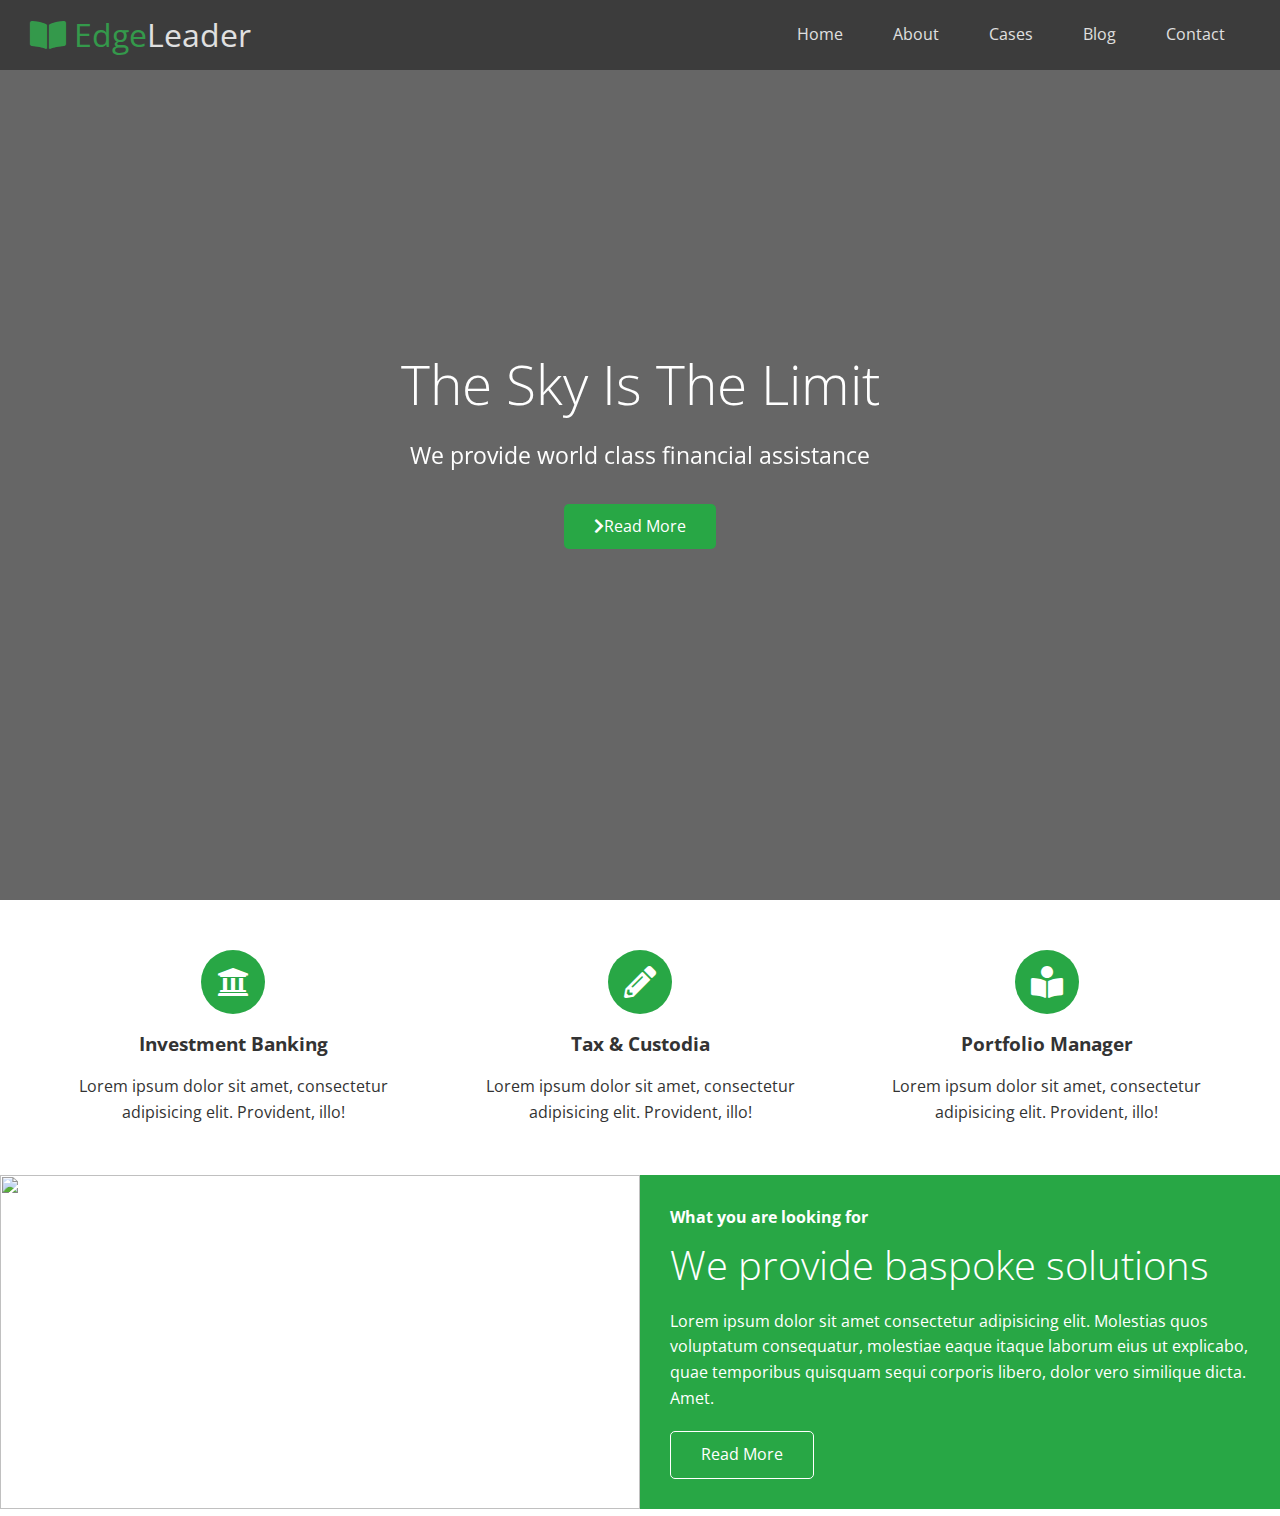
==== index.html @ 4ce2290f "Merge pull request #3 from Alex-Choi0/IconsSolutionsSections" ====
<!DOCTYPE html>
<html lang="en">
  <head>
    <meta charset="UTF-8" />
    <meta http-equiv="X-UA-Compatible" content="IE=edge" />
    <meta name="viewport" content="width=device-width, initial-scale=1.0" />
    <!-- cdnjs.com에서 폰트 정보를 갖고오기 -->
    <link
      rel="stylesheet"
      href="https://cdnjs.cloudflare.com/ajax/libs/font-awesome/5.15.4/css/all.min.css"
      integrity="sha512-1ycn6IcaQQ40/MKBW2W4Rhis/DbILU74C1vSrLJxCq57o941Ym01SwNsOMqvEBFlcgUa6xLiPY/NS5R+E6ztJQ=="
      crossorigin="anonymous"
      referrerpolicy="no-referrer"
    />
    <link rel="stylesheet" href="./css/style.css" />
    <link rel="stylesheet" href="./css/utilities.css" />
    <title>Welcome To EdgeLedger</title>
  </head>
  <body>
    <header class="hero">
      <div id="navbar" class="navbar">
        <h1 class="logo">
          <span class="text-primary"><i class="fas fa-book-open"></i> Edge</span
          >Leader
        </h1>
        <nav>
          <ul>
            <li><a href="#home">Home</a></li>
            <li><a href="#about">About</a></li>
            <li><a href="#cases">Cases</a></li>
            <li><a href="#blog">Blog</a></li>
            <li><a href="#contact">Contact</a></li>
          </ul>
        </nav>
      </div>
      <div class="content">
        <h1>The Sky Is The Limit</h1>
        <p>We provide world class financial assistance</p>
        <a href="#about" class="btn"
          ><i class="fas fa-chevron-right"></i>Read More</a
        >
      </div>
    </header>
    <main>
      <!-- About icons -->
      <section id="about" class="icons bg-light">
        <div class="flex-items">
          <div>
            <i class="fas fa-university fa-2x"> </i>
            <div>
              <h3>Investment Banking</h3>
              <p>
                Lorem ipsum dolor sit amet, consectetur adipisicing elit.
                Provident, illo!
              </p>
            </div>
          </div>
          <div>
            <i class="fas fa-pencil-alt fa-2x"> </i>
            <div>
              <h3>Tax & Custodia</h3>
              <p>
                Lorem ipsum dolor sit amet, consectetur adipisicing elit.
                Provident, illo!
              </p>
            </div>
          </div>
          <div>
            <i class="fas fa-book-reader fa-2x"> </i>
            <div>
              <h3>Portfolio Manager</h3>
              <p>
                Lorem ipsum dolor sit amet, consectetur adipisicing elit.
                Provident, illo!
              </p>
            </div>
          </div>
        </div>
      </section>
      <!-- About: Solutions -->
      <section class="solutions flex-columns">
        <div class="row">
          <div class="column">
            <div class="column-1">
              <img src="./images/home/people.jpg" alt="" />
            </div>
          </div>
          <div class="column">
            <div class="column-2 bg-primary">
              <h4>What you are looking for</h4>
              <h2>We provide baspoke solutions</h2>
              <p>
                Lorem ipsum dolor sit amet consectetur adipisicing elit.
                Molestias quos voluptatum consequatur, molestiae eaque itaque
                laborum eius ut explicabo, quae temporibus quisquam sequi
                corporis libero, dolor vero similique dicta. Amet.
              </p>
              <a href="#" class="btn btn-outline">
                <i class="fas fa-chevron"></i>Read More
              </a>
            </div>
          </div>
        </div>
      </section>
    </main>
  </body>
</html>
---- css/style.css ----
@import url("https://fonts.googleapis.com/css2?family=Open+Sans:wght@300;400&display=swap");

* {
  box-sizing: border-box;
  padding: 0;
  margin: 0;
}

body {
  font-family: "Open Sans", sans-serif;
  background: #fff;
  color: #333;
  line-height: 1.6;
}

ul {
  list-style: none;
}

a {
  color: #333;
  text-decoration: none;
}

h1,
h2 {
  font-weight: 300;
  line-height: 1.2;
}

img {
  width: 100%;
}

/* Navbar */

.navbar {
  display: flex;
  align-items: center;
  justify-content: space-between;
  background: #333;
  color: white;
  opacity: 0.8;
  width: 100%;
  height: 70px;
  position: fixed;
  top: 0px;
  padding: 0 30px;
}

.hero {
  /* display: flex; */
}

.navbar a {
  color: white;
  padding: 10px 20px;
  margin: 5px;
}

.navbar a:hover {
  border-bottom: #28a745 2px solid;
}

.navbar ul {
  display: flex;
}

.navbar .logo {
  font-weight: 400;
}

/* Header */

.hero {
  background: url("../images/home/showcase.jpg") no-repeat center center/cover;
  height: 100vh;
  position: relative;
  color: white;
}

.hero .content {
  display: flex;
  flex-direction: column;
  align-items: center;
  text-align: center;
  height: 100%;
  justify-content: center;
  padding: 0 20px;
}

.hero .content h1 {
  font-size: 55px;
}

.hero .content p {
  font-size: 23px;
  max-width: 600px;
  margin: 20px 0 30px;
}

.hero::before {
  content: "";
  position: absolute;
  top: 0;
  left: 0;
  width: 100%;
  height: 100%;
  background: rgba(0, 0, 0, 0.6);
}

.hero * {
  z-index: 10;
}

/* Icons */
.icons {
  padding: 30px;
}

.icons h3 {
  font-weight: bold;
  margin-bottom: 15px;
}

.icons i {
  background: #28a745;
  color: #fff;
  padding: 1rem;
  border-radius: 50%;
  margin-bottom: 15px;
}
---- css/utilities.css ----
/* Text colors */
.text-primary {
  color: #28a745;
}

.text-secondary {
  color: #0284d0;
}

/* Button */
.btn {
  cursor: pointer;
  display: inline-block;
  padding: 10px 30px;
  background: #28a745;
  border: none;
  border-radius: 5px;
  color: white;
}

.btn:hover {
  opacity: 0.9;
}

.btn-outline {
  background: transparent;
  border: white solid 1px;
}

.btn-primary,
.bg-primary {
  background: #28a745;
  color: #fff;
}
.btn-secondary .bg-secondary {
  background: #0284d0;
  color: #fff;
}
.btn-dark .bg-dark {
  background: #333;
  color: #fff;
}
.btn-primary .bg-light {
  background: #f4f4f4;
  color: #333;
}

/* Flex items */
.flex-items {
  display: flex;
  text-align: center;
  justify-content: center;
  height: 100%;
}

.flex-items > div {
  padding: 20px;
}

/* Flex columns */
.flex-columns .row {
  display: flex;
  flex-direction: row;
  flex-wrap: wrap;
  width: 100%;

  /* align-items: flex-start; */
}

.flex-columns .column {
  display: flex;
  flex-direction: column;
  flex-basis: 100%;
  flex: 1;
}

.flex-columns .column .column-1,
.flex-columns .column .column-2 {
  height: 100%;
}

.flex-columns img {
  width: 100%;
  height: 100%;
  object-fit: cover;
}

.flex-columns .column-2 {
  display: flex;
  flex-direction: column;
  align-items: flex-start;
  justify-content: center;
  padding: 30px;
}

.flex-columns h2 {
  font-size: 40px;
  font-weight: 100;
}

.flex-columns h4 {
  margin-bottom: 10px;
}

.flex-columns p {
  margin: 20px 0;
}
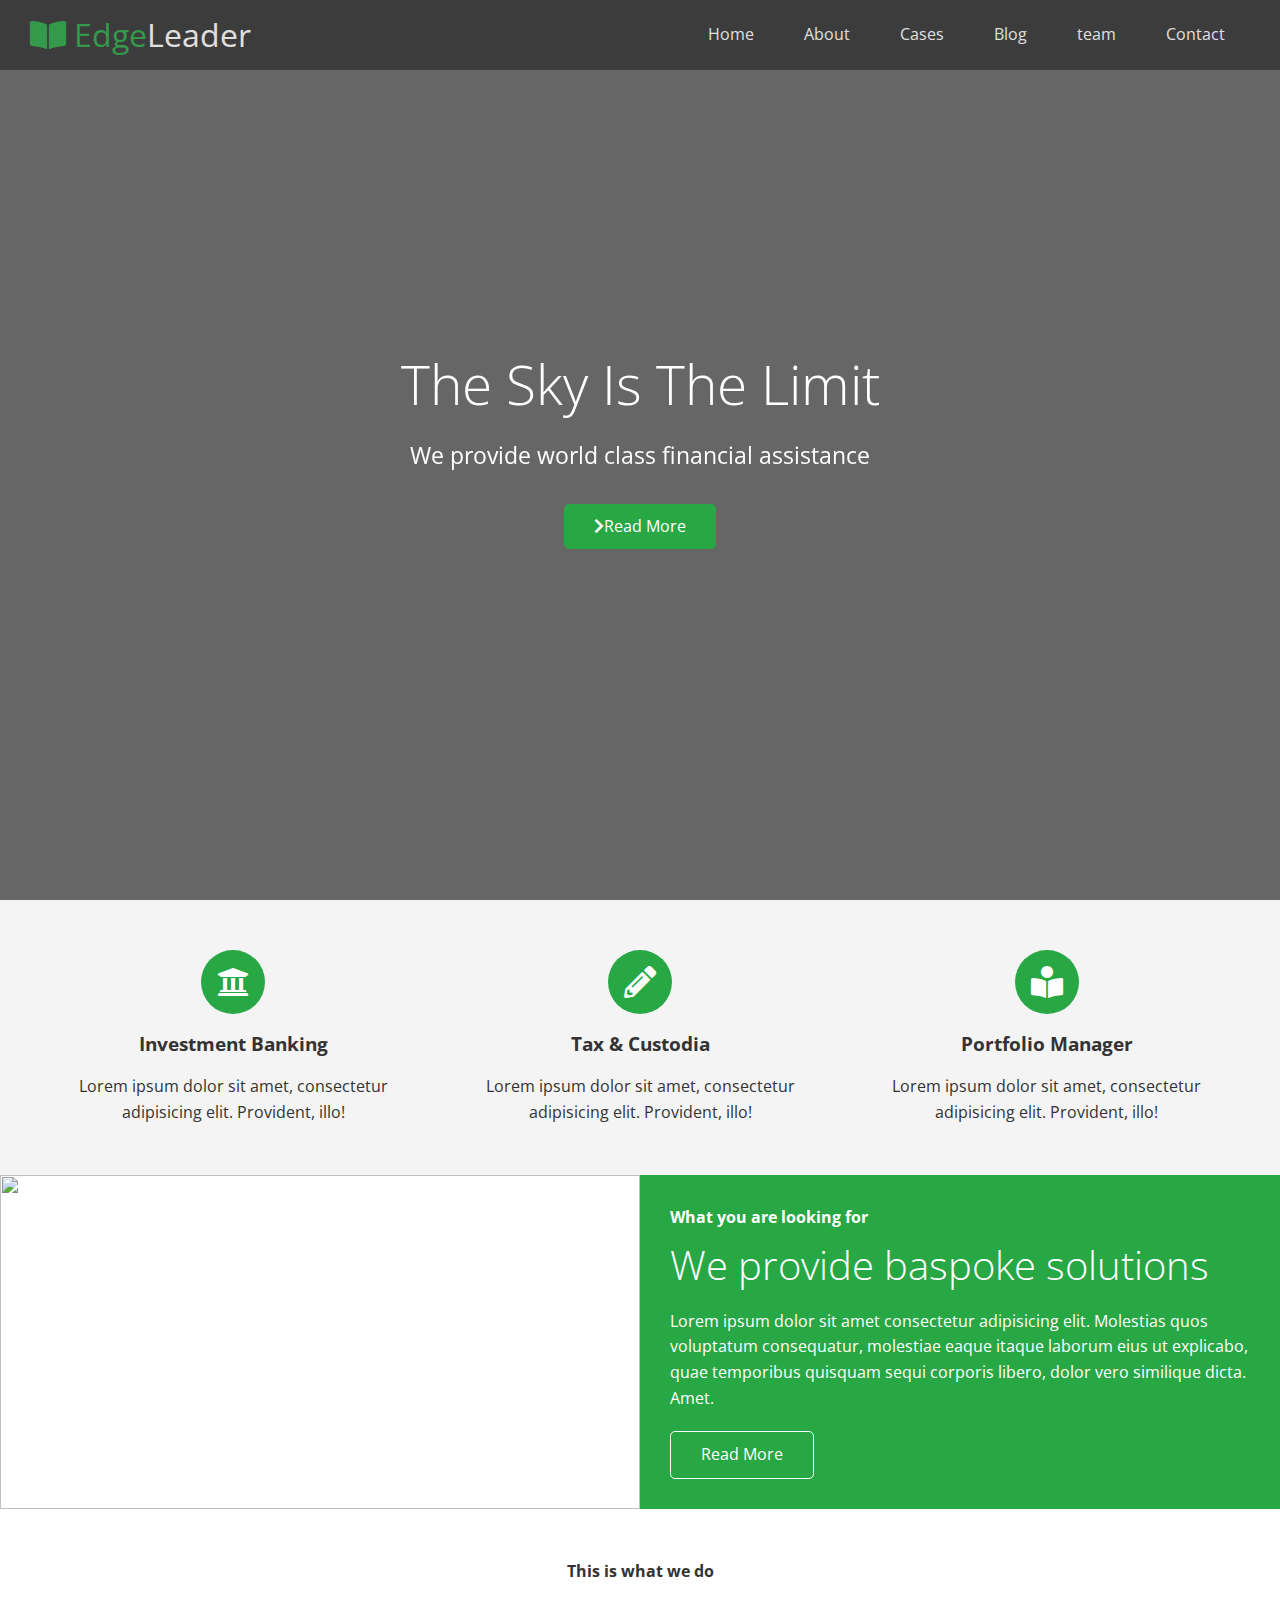
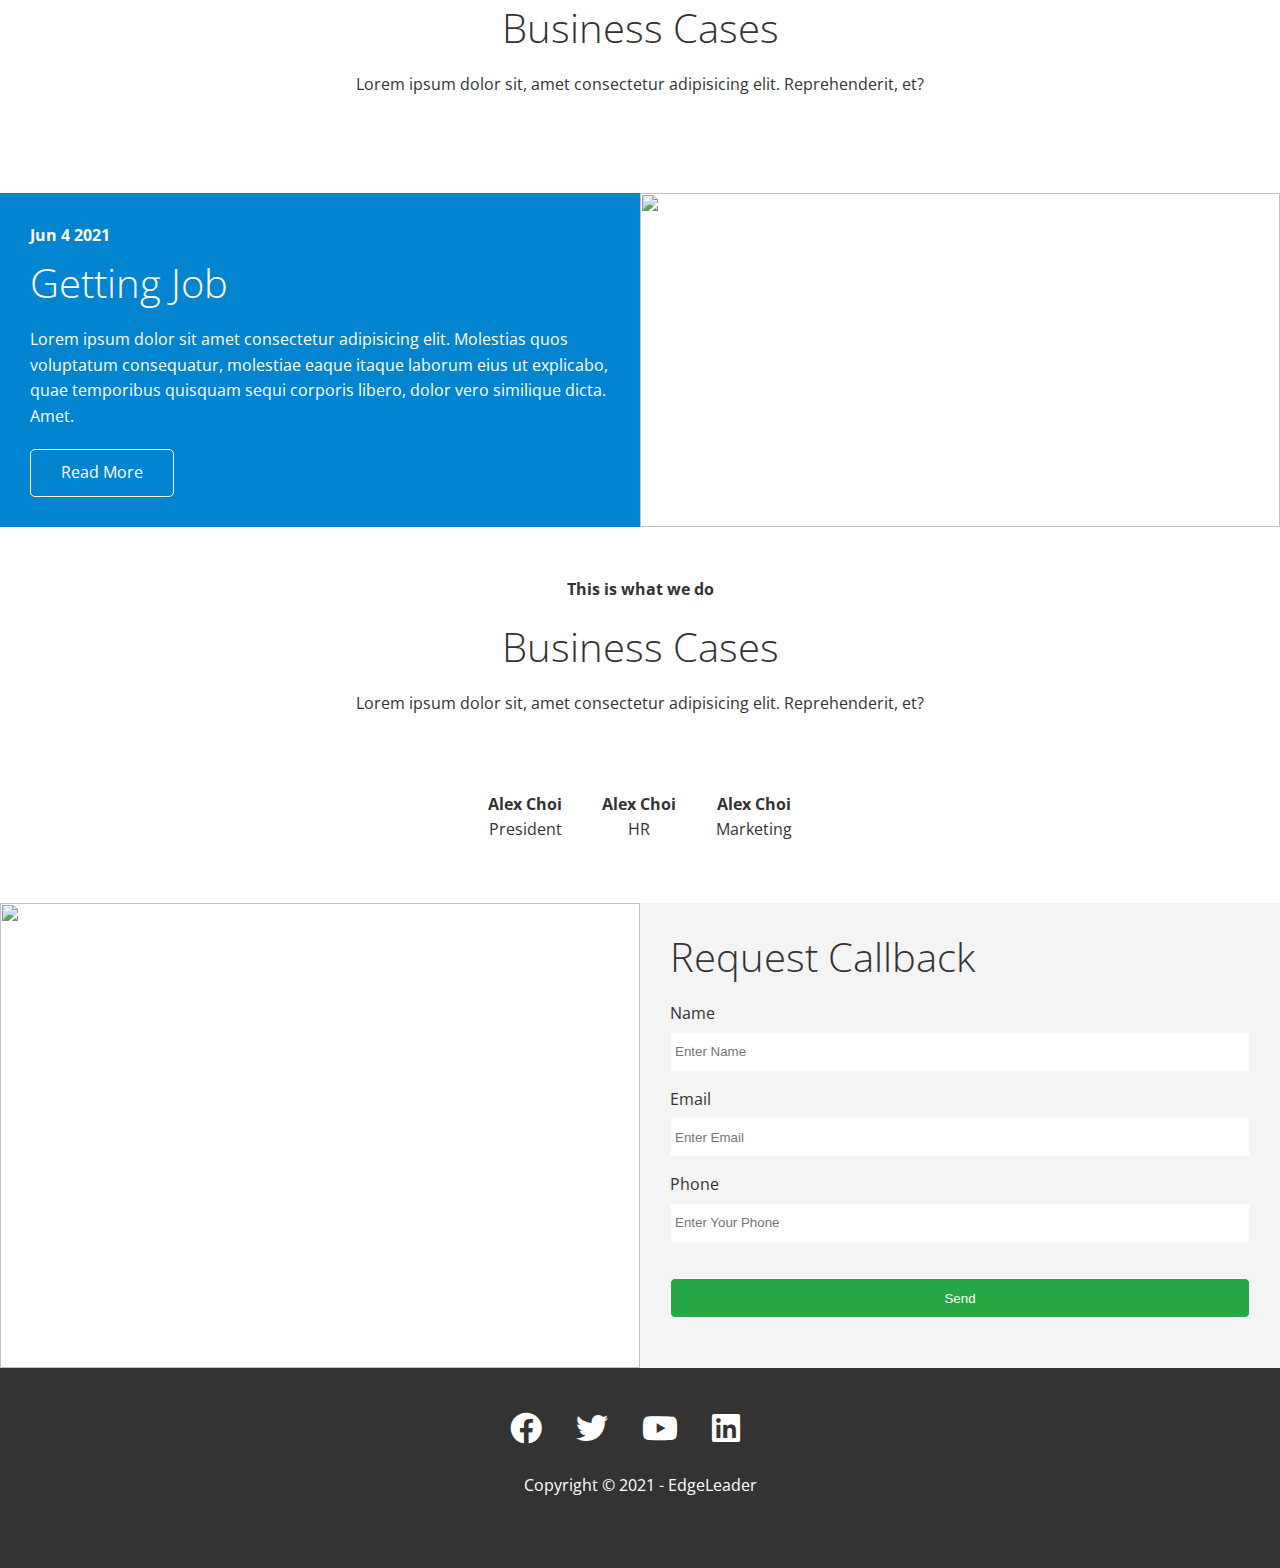
==== commit 508a4a8c: "lesson 58 finish" ====
--- a/index.html
+++ b/index.html
@@ -12,11 +12,11 @@
       crossorigin="anonymous"
       referrerpolicy="no-referrer"
     />
+    <link rel="stylesheet" href="./css/utilities.css" />
     <link rel="stylesheet" href="./css/style.css" />
-    <link rel="stylesheet" href="./css/utilities.css" />
     <title>Welcome To EdgeLedger</title>
   </head>
-  <body>
+  <body id="home">
     <header class="hero">
       <div id="navbar" class="navbar">
         <h1 class="logo">
@@ -29,6 +29,7 @@
             <li><a href="#about">About</a></li>
             <li><a href="#cases">Cases</a></li>
             <li><a href="#blog">Blog</a></li>
+            <li><a href="#team">team</a></li>
             <li><a href="#contact">Contact</a></li>
           </ul>
         </nav>
@@ -102,6 +103,148 @@
           </div>
         </div>
       </section>
+
+      <section id="cases" class="cases flex-grid section-padding">
+        <header class="section-header">
+          <h4>This is what we do</h4>
+          <h2>Business Cases</h2>
+          <p>
+            Lorem ipsum dolor sit, amet consectetur adipisicing elit.
+            Reprehenderit, et?
+          </p>
+        </header>
+        <div class="row">
+          <div class="column">
+            <img src="./images/cases/cases1.jpg" alt="" />
+            <img src="./images/cases/cases2.jpg" alt="" />
+          </div>
+          <div class="column">
+            <img src="./images/cases/cases3.jpg" alt="" />
+            <img src="./images/cases/cases4.jpg" alt="" />
+          </div>
+          <div class="column">
+            <img src="./images/cases/cases5.jpg" alt="" />
+            <img src="./images/cases/cases6.jpg" alt="" />
+          </div>
+          <div class="column">
+            <img src="./images/cases/cases7.jpg" alt="" />
+            <img src="./images/cases/cases8.jpg" alt="" />
+          </div>
+        </div>
+      </section>
+      <!-- Blog -->
+      <section id="blog" class="blog flex-columns flex-reverse">
+        <div class="row">
+          <div class="column">
+            <div class="column-1">
+              <img src="./images/home/blog.jpg" alt="" />
+            </div>
+          </div>
+          <div class="column">
+            <div class="column-2 bg-secondary">
+              <h4>Jun 4 2021</h4>
+              <h2>Getting Job</h2>
+              <p>
+                Lorem ipsum dolor sit amet consectetur adipisicing elit.
+                Molestias quos voluptatum consequatur, molestiae eaque itaque
+                laborum eius ut explicabo, quae temporibus quisquam sequi
+                corporis libero, dolor vero similique dicta. Amet.
+              </p>
+              <a href="blog.html" class="btn btn-outline">
+                <i class="fas fa-chevron"></i>Read More
+              </a>
+            </div>
+          </div>
+        </div>
+      </section>
+      <!-- Team -->
+      <section id="team" class="team flex-grid section-padding">
+        <header class="section-header">
+          <h4>This is what we do</h4>
+          <h2>Business Cases</h2>
+          <p>
+            Lorem ipsum dolor sit, amet consectetur adipisicing elit.
+            Reprehenderit, et?
+          </p>
+        </header>
+        <div class="flex-items">
+          <div>
+            <img src="./images/team/person1.jpg" alt="" />
+            <h4>Alex Choi</h4>
+            <p>President</p>
+          </div>
+          <div>
+            <img src="./images/team/person2.jpg" alt="" />
+            <h4>Alex Choi</h4>
+            <p>HR</p>
+          </div>
+          <div>
+            <img src="./images/team/person3.jpg" alt="" />
+            <h4>Alex Choi</h4>
+            <p>Marketing</p>
+          </div>
+        </div>
+      </section>
+      <!-- Contact -->
+      <section id="contact" class="contact flex-columns">
+        <div class="row">
+          <div class="column">
+            <div class="column-1">
+              <img src="./images/home/contact.jpg" alt="" />
+            </div>
+          </div>
+          <div class="column">
+            <div class="column-2 bg-light">
+              <h2>Request Callback</h2>
+              <form action="" class="callback-form">
+                <div class="form-control">
+                  <label for="name">Name</label>
+                  <input
+                    type="text"
+                    name="name"
+                    id="name"
+                    placeholder="Enter Name"
+                  />
+                </div>
+                <div class="form-control">
+                  <label for="email">Email</label>
+                  <input
+                    type="text"
+                    name="email"
+                    id="email"
+                    placeholder="Enter Email"
+                  />
+                </div>
+                <div class="form-control">
+                  <label for="phone">Phone</label>
+                  <input
+                    type="text"
+                    name="phone"
+                    id="phone"
+                    placeholder="Enter Your Phone"
+                  />
+                </div>
+                <input
+                  type="submit"
+                  name=""
+                  id="submit"
+                  value="Send"
+                  class="btn"
+                />
+              </form>
+            </div>
+          </div>
+        </div>
+      </section>
     </main>
+    <footer class="footer bg-dark">
+      <div class="social">
+        <a href="#"><i class="fab fa-facebook fa-2x"></i></a>
+        <a href="#"><i class="fab fa-twitter fa-2x"></i></a>
+        <a href="#"><i class="fab fa-youtube fa-2x"></i></a>
+        <a href="#"><i class="fab fa-linkedin fa-2x"></i></a>
+      </div>
+      <p>Copyright &copy; 2021 - EdgeLeader</p>
+    </footer>
   </body>
 </html>
--- a/css/utilities.css
+++ b/css/utilities.css
@@ -5,6 +5,10 @@
 
 .text-secondary {
   color: #0284d0;
+}
+
+.fa-2x {
+  font-size: 2rem;
 }
 
 /* Button */
@@ -32,15 +36,18 @@
   background: #28a745;
   color: #fff;
 }
-.btn-secondary .bg-secondary {
+.btn-secondary,
+.bg-secondary {
   background: #0284d0;
   color: #fff;
 }
-.btn-dark .bg-dark {
+.btn-dark,
+.bg-dark {
   background: #333;
   color: #fff;
 }
-.btn-primary .bg-light {
+.btn-light,
+.bg-light {
   background: #f4f4f4;
   color: #333;
 }
@@ -58,6 +65,10 @@
 }
 
 /* Flex columns */
+.flex-columns.flex-reverse .row {
+  flex-direction: row-reverse;
+}
+
 .flex-columns .row {
   display: flex;
   flex-direction: row;
@@ -105,3 +116,42 @@
 .flex-columns p {
   margin: 20px 0;
 }
+
+/* Section header */
+.section-header {
+  padding: 30px;
+  display: flex;
+  flex-direction: column;
+  align-items: center;
+  justify-content: center;
+  text-align: center;
+}
+
+.section-header h2 {
+  font-size: 40px;
+  margin: 20px 0;
+}
+
+.section-padding {
+  padding: 20px 20px 40px;
+}
+
+/* .cases {
+  display: flex;
+  align-items: center;
+} */
+
+/* Flex Grid */
+.flex-grid .row {
+  display: flex;
+  /* flex-direction: column; */
+  flex-wrap: wrap;
+  padding: 0 4px;
+  /* width: 300px; */
+}
+
+.flex-grid .column {
+  flex: 25%;
+  max-width: 25%;
+  padding: 0 4px;
+}
--- a/css/style.css
+++ b/css/style.css
@@ -113,6 +113,11 @@
   z-index: 10;
 }
 
+.hero.blog {
+  background: url("../images/home/blog.jpg") no-repeat center center/cover;
+  height: 40vh;
+}
+
 /* Icons */
 .icons {
   padding: 30px;
@@ -130,3 +135,123 @@
   border-radius: 50%;
   margin-bottom: 15px;
 }
+
+.cases img:hover {
+  opacity: 0.7;
+}
+
+.team .flex-items img {
+  border-radius: 50%;
+}
+
+/* Callback form */
+.callback-form {
+  width: 100%;
+  padding: 20px 0;
+}
+
+.callback-form label {
+  display: block;
+  margin-bottom: 5px;
+}
+
+.callback-form .form-control {
+  margin-bottom: 15px;
+}
+
+.callback-form input {
+  width: 100%;
+  padding: 4px;
+  height: 40px;
+  border: #f5f5f5 solid 1px;
+}
+
+.callback-form input:focus {
+  outline-color: #28a745;
+}
+
+.callback-form .btn {
+  padding: 12px 0;
+  margin-top: 20px;
+}
+
+.post {
+  padding: 50px 30px;
+}
+
+.post h2 {
+  font-size: 40px;
+  margin-bottom: 20px;
+  padding-bottom: 10px;
+  border-bottom: #ccc solid 1px;
+}
+
+.post .meta {
+  margin-bottom: 30px;
+}
+
+.post img {
+  width: 300px;
+  border-radius: 50%;
+  display: block;
+  margin: 0 auto 30px;
+}
+
+/* footer */
+
+.footer {
+  display: flex;
+  flex-direction: column;
+  align-items: center;
+  justify-content: center;
+  text-align: center;
+  height: 200px;
+}
+
+.footer a {
+  color: white;
+}
+
+.footer a:hover {
+  color: #28a745;
+}
+
+.footer .social > * {
+  margin-right: 30px;
+}
+
+.footer p {
+  padding: 25px 0;
+}
+
+/* Mobile */
+@media (max-width: 768px) {
+  .navbar {
+    flex-direction: column;
+    height: 120px;
+    padding: 20px;
+  }
+
+  .navbar a {
+    padding: 10px 10px;
+    margin: 0 3px;
+  }
+
+  .flex-items {
+    flex-direction: column;
+  }
+
+  .flex-columns .column,
+  .flex-grid .column {
+    flex: 100%;
+    max-width: 100%;
+  }
+
+  .team .img {
+    width: 70%;
+  }
+
+  /* .flex-columns .row {
+    flex-direction: column;
+  } */
+}
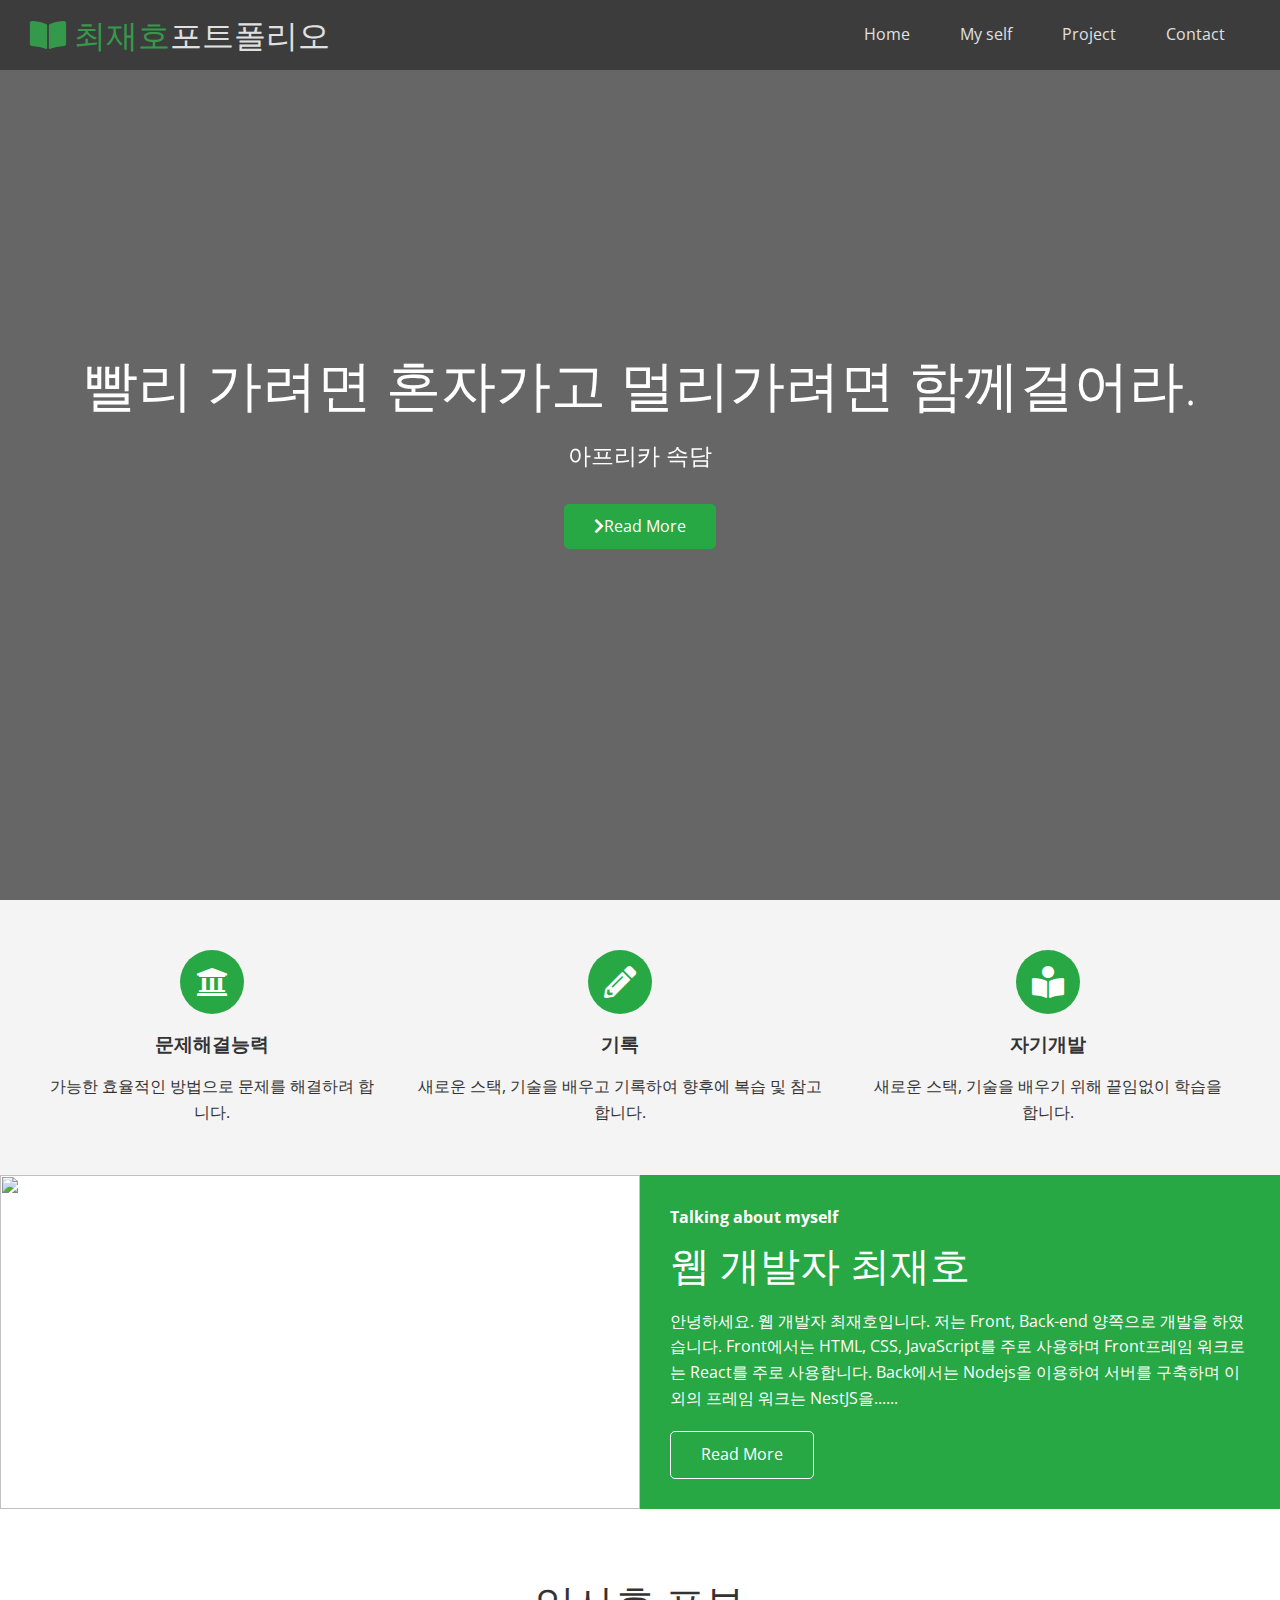
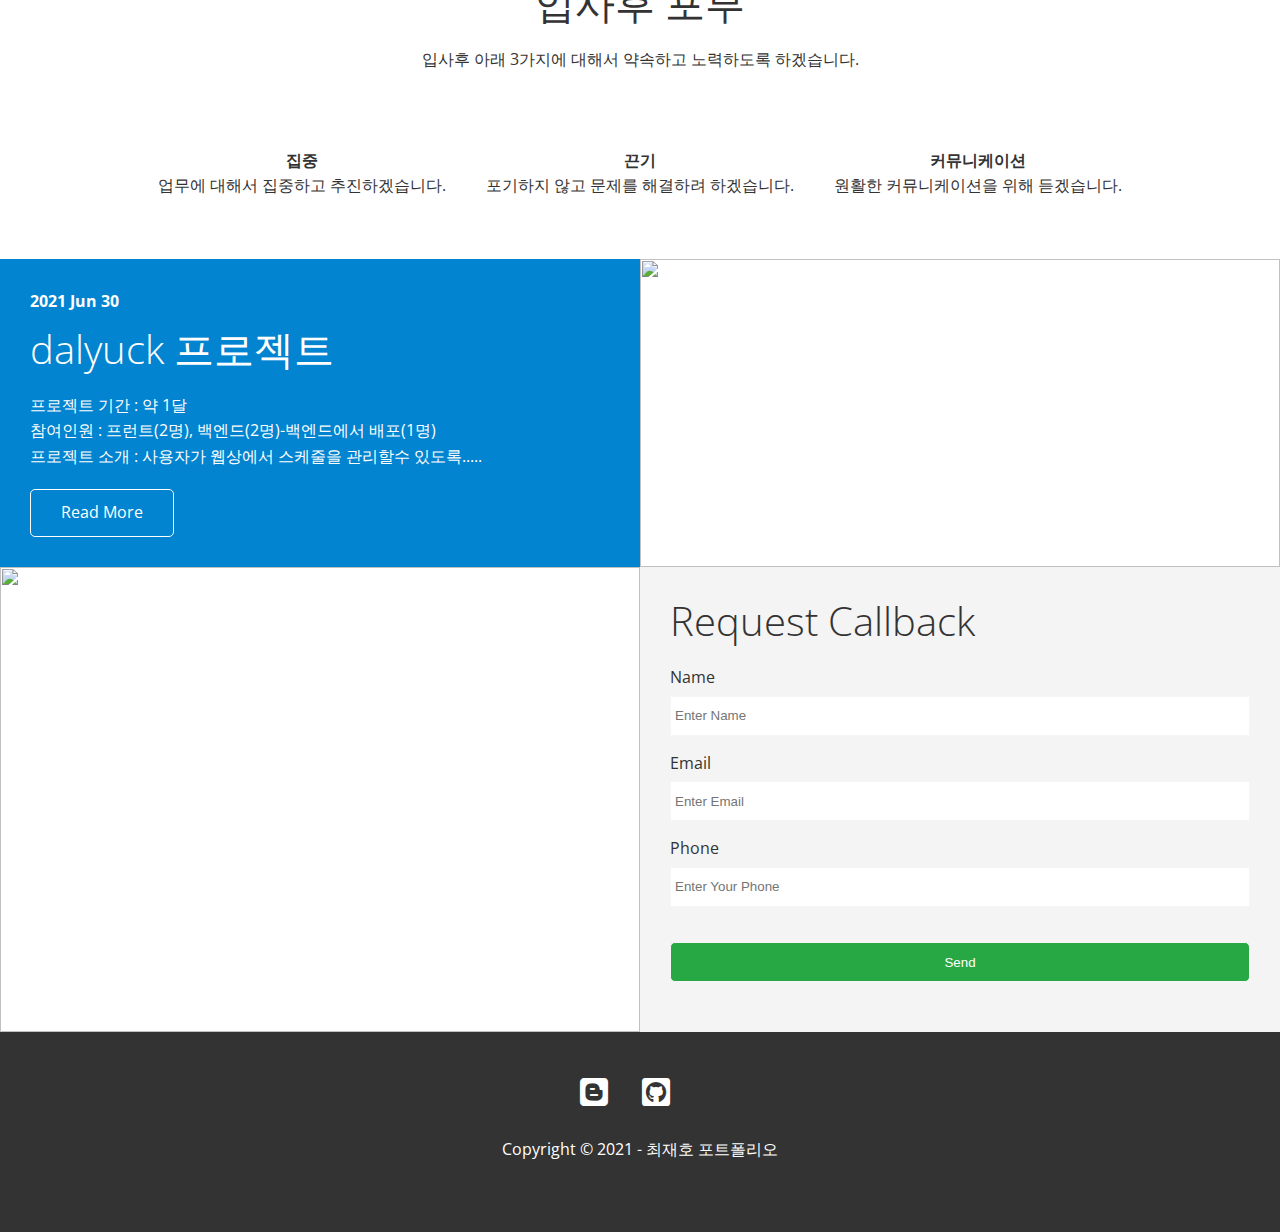
==== commit 24ad8e25: "change" ====
--- a/index.html
+++ b/index.html
@@ -1,250 +1,260 @@
-<!DOCTYPE html>
-<html lang="en">
-  <head>
-    <meta charset="UTF-8" />
-    <meta http-equiv="X-UA-Compatible" content="IE=edge" />
-    <meta name="viewport" content="width=device-width, initial-scale=1.0" />
-    <!-- cdnjs.com에서 폰트 정보를 갖고오기 -->
-    <link
-      rel="stylesheet"
-      href="https://cdnjs.cloudflare.com/ajax/libs/font-awesome/5.15.4/css/all.min.css"
-      integrity="sha512-1ycn6IcaQQ40/MKBW2W4Rhis/DbILU74C1vSrLJxCq57o941Ym01SwNsOMqvEBFlcgUa6xLiPY/NS5R+E6ztJQ=="
-      crossorigin="anonymous"
-      referrerpolicy="no-referrer"
-    />
-    <link rel="stylesheet" href="./css/utilities.css" />
-    <link rel="stylesheet" href="./css/style.css" />
-    <title>Welcome To EdgeLedger</title>
-  </head>
-  <body id="home">
-    <header class="hero">
-      <div id="navbar" class="navbar">
-        <h1 class="logo">
-          <span class="text-primary"><i class="fas fa-book-open"></i> Edge</span
-          >Leader
-        </h1>
-        <nav>
-          <ul>
-            <li><a href="#home">Home</a></li>
-            <li><a href="#about">About</a></li>
-            <li><a href="#cases">Cases</a></li>
-            <li><a href="#blog">Blog</a></li>
-            <li><a href="#team">team</a></li>
-            <li><a href="#contact">Contact</a></li>
-          </ul>
-        </nav>
-      </div>
-      <div class="content">
-        <h1>The Sky Is The Limit</h1>
-        <p>We provide world class financial assistance</p>
-        <a href="#about" class="btn"
-          ><i class="fas fa-chevron-right"></i>Read More</a
-        >
-      </div>
-    </header>
-    <main>
-      <!-- About icons -->
-      <section id="about" class="icons bg-light">
-        <div class="flex-items">
-          <div>
-            <i class="fas fa-university fa-2x"> </i>
-            <div>
-              <h3>Investment Banking</h3>
-              <p>
-                Lorem ipsum dolor sit amet, consectetur adipisicing elit.
-                Provident, illo!
-              </p>
-            </div>
-          </div>
-          <div>
-            <i class="fas fa-pencil-alt fa-2x"> </i>
-            <div>
-              <h3>Tax & Custodia</h3>
-              <p>
-                Lorem ipsum dolor sit amet, consectetur adipisicing elit.
-                Provident, illo!
-              </p>
-            </div>
-          </div>
-          <div>
-            <i class="fas fa-book-reader fa-2x"> </i>
-            <div>
-              <h3>Portfolio Manager</h3>
-              <p>
-                Lorem ipsum dolor sit amet, consectetur adipisicing elit.
-                Provident, illo!
-              </p>
-            </div>
-          </div>
-        </div>
-      </section>
-      <!-- About: Solutions -->
-      <section class="solutions flex-columns">
-        <div class="row">
-          <div class="column">
-            <div class="column-1">
-              <img src="./images/home/people.jpg" alt="" />
-            </div>
-          </div>
-          <div class="column">
-            <div class="column-2 bg-primary">
-              <h4>What you are looking for</h4>
-              <h2>We provide baspoke solutions</h2>
-              <p>
-                Lorem ipsum dolor sit amet consectetur adipisicing elit.
-                Molestias quos voluptatum consequatur, molestiae eaque itaque
-                laborum eius ut explicabo, quae temporibus quisquam sequi
-                corporis libero, dolor vero similique dicta. Amet.
-              </p>
-              <a href="#" class="btn btn-outline">
-                <i class="fas fa-chevron"></i>Read More
-              </a>
-            </div>
-          </div>
-        </div>
-      </section>
-
-      <section id="cases" class="cases flex-grid section-padding">
-        <header class="section-header">
-          <h4>This is what we do</h4>
-          <h2>Business Cases</h2>
-          <p>
-            Lorem ipsum dolor sit, amet consectetur adipisicing elit.
-            Reprehenderit, et?
-          </p>
-        </header>
-        <div class="row">
-          <div class="column">
-            <img src="./images/cases/cases1.jpg" alt="" />
-            <img src="./images/cases/cases2.jpg" alt="" />
-          </div>
-          <div class="column">
-            <img src="./images/cases/cases3.jpg" alt="" />
-            <img src="./images/cases/cases4.jpg" alt="" />
-          </div>
-          <div class="column">
-            <img src="./images/cases/cases5.jpg" alt="" />
-            <img src="./images/cases/cases6.jpg" alt="" />
-          </div>
-          <div class="column">
-            <img src="./images/cases/cases7.jpg" alt="" />
-            <img src="./images/cases/cases8.jpg" alt="" />
-          </div>
-        </div>
-      </section>
-      <!-- Blog -->
-      <section id="blog" class="blog flex-columns flex-reverse">
-        <div class="row">
-          <div class="column">
-            <div class="column-1">
-              <img src="./images/home/blog.jpg" alt="" />
-            </div>
-          </div>
-          <div class="column">
-            <div class="column-2 bg-secondary">
-              <h4>Jun 4 2021</h4>
-              <h2>Getting Job</h2>
-              <p>
-                Lorem ipsum dolor sit amet consectetur adipisicing elit.
-                Molestias quos voluptatum consequatur, molestiae eaque itaque
-                laborum eius ut explicabo, quae temporibus quisquam sequi
-                corporis libero, dolor vero similique dicta. Amet.
-              </p>
-              <a href="blog.html" class="btn btn-outline">
-                <i class="fas fa-chevron"></i>Read More
-              </a>
-            </div>
-          </div>
-        </div>
-      </section>
-      <!-- Team -->
-      <section id="team" class="team flex-grid section-padding">
-        <header class="section-header">
-          <h4>This is what we do</h4>
-          <h2>Business Cases</h2>
-          <p>
-            Lorem ipsum dolor sit, amet consectetur adipisicing elit.
-            Reprehenderit, et?
-          </p>
-        </header>
-        <div class="flex-items">
-          <div>
-            <img src="./images/team/person1.jpg" alt="" />
-            <h4>Alex Choi</h4>
-            <p>President</p>
-          </div>
-          <div>
-            <img src="./images/team/person2.jpg" alt="" />
-            <h4>Alex Choi</h4>
-            <p>HR</p>
-          </div>
-          <div>
-            <img src="./images/team/person3.jpg" alt="" />
-            <h4>Alex Choi</h4>
-            <p>Marketing</p>
-          </div>
-        </div>
-      </section>
-      <!-- Contact -->
-      <section id="contact" class="contact flex-columns">
-        <div class="row">
-          <div class="column">
-            <div class="column-1">
-              <img src="./images/home/contact.jpg" alt="" />
-            </div>
-          </div>
-          <div class="column">
-            <div class="column-2 bg-light">
-              <h2>Request Callback</h2>
-              <form action="" class="callback-form">
-                <div class="form-control">
-                  <label for="name">Name</label>
-                  <input
-                    type="text"
-                    name="name"
-                    id="name"
-                    placeholder="Enter Name"
-                  />
-                </div>
-                <div class="form-control">
-                  <label for="email">Email</label>
-                  <input
-                    type="text"
-                    name="email"
-                    id="email"
-                    placeholder="Enter Email"
-                  />
-                </div>
-                <div class="form-control">
-                  <label for="phone">Phone</label>
-                  <input
-                    type="text"
-                    name="phone"
-                    id="phone"
-                    placeholder="Enter Your Phone"
-                  />
-                </div>
-                <input
-                  type="submit"
-                  name=""
-                  id="submit"
-                  value="Send"
-                  class="btn"
-                />
-              </form>
-            </div>
-          </div>
-        </div>
-      </section>
-    </main>
-    <footer class="footer bg-dark">
-      <div class="social">
-        <a href="#"><i class="fab fa-facebook fa-2x"></i></a>
-        <a href="#"><i class="fab fa-twitter fa-2x"></i></a>
-        <a href="#"><i class="fab fa-youtube fa-2x"></i></a>
-        <a href="#"><i class="fab fa-linkedin fa-2x"></i></a>
-      </div>
-      <p>Copyright &copy; 2021 - EdgeLeader</p>
-    </footer>
-  </body>
-</html>
+<!DOCTYPE html>
+<html lang="en">
+  <head>
+    <meta charset="UTF-8" />
+    <meta http-equiv="X-UA-Compatible" content="IE=edge" />
+    <meta name="viewport" content="width=device-width, initial-scale=1.0" />
+    <link rel="icon" href="/favicon.ico" />
+    <!-- cdnjs.com에서 폰트 정보를 갖고오기 -->
+    <link
+      rel="stylesheet"
+      href="https://cdnjs.cloudflare.com/ajax/libs/font-awesome/5.15.4/css/all.min.css"
+      integrity="sha512-1ycn6IcaQQ40/MKBW2W4Rhis/DbILU74C1vSrLJxCq57o941Ym01SwNsOMqvEBFlcgUa6xLiPY/NS5R+E6ztJQ=="
+      crossorigin="anonymous"
+      referrerpolicy="no-referrer"
+    />
+    <link rel="stylesheet" href="./css/utilities.css" />
+    <link rel="stylesheet" href="./css/style.css" />
+    <title>Welcome To My Portfolio</title>
+  </head>
+  <body id="home">
+    <header class="hero">
+      <div id="navbar" class="navbar top">
+        <h1 class="logo">
+          <span class="text-primary"
+            ><i class="fas fa-book-open"></i> 최재호</span
+          >포트폴리오
+        </h1>
+        <nav>
+          <ul>
+            <li><a href="#home">Home</a></li>
+            <li><a href="#myself">My self</a></li>
+            <li><a href="#project">Project</a></li>
+            <li><a href="#contact">Contact</a></li>
+          </ul>
+        </nav>
+      </div>
+      <div class="content">
+        <h1>빨리 가려면 혼자가고 멀리가려면 함께걸어라.</h1>
+        <p>아프리카 속담</p>
+        <a href="project.html" class="btn"
+          ><i class="fas fa-chevron-right"></i>Read More</a
+        >
+      </div>
+    </header>
+    <main>
+      <!-- Myself icons -->
+      <section id="myself" class="icons bg-light">
+        <div class="flex-items">
+          <div>
+            <i class="fas fa-university fa-2x"> </i>
+            <div>
+              <h3>문제해결능력</h3>
+              <p>가능한 효율적인 방법으로 문제를 해결하려 합니다.</p>
+            </div>
+          </div>
+          <div>
+            <i class="fas fa-pencil-alt fa-2x"> </i>
+            <div>
+              <h3>기록</h3>
+              <p>
+                새로운 스택, 기술을 배우고 기록하여 향후에 복습 및 참고합니다.
+              </p>
+            </div>
+          </div>
+          <div>
+            <i class="fas fa-book-reader fa-2x"> </i>
+            <div>
+              <h3>자기개발</h3>
+              <p>새로운 스택, 기술을 배우기 위해 끝임없이 학습을 합니다.</p>
+            </div>
+          </div>
+        </div>
+      </section>
+      <!-- Myself: Intro -->
+      <section class="intro flex-columns">
+        <div class="row">
+          <div class="column">
+            <div class="column-1">
+              <img src="./images/home/fullstack.jpg" alt="" />
+            </div>
+          </div>
+          <div class="column">
+            <div class="column-2 bg-primary">
+              <h4>Talking about myself</h4>
+              <h2>웹 개발자 최재호</h2>
+              <p>
+                안녕하세요. 웹 개발자 최재호입니다. 저는 Front, Back-end
+                양쪽으로 개발을 하였습니다. Front에서는 HTML, CSS, JavaScript를
+                주로 사용하며 Front프레임 워크로는 React를 주로 사용합니다.
+                Back에서는 Nodejs을 이용하여 서버를 구축하며 이외의 프레임
+                워크는 NestJS을......
+              </p>
+              <a href="./intro.html" class="btn btn-outline">
+                <i class="fas fa-chevron"></i>Read More
+              </a>
+            </div>
+          </div>
+        </div>
+      </section>
+      <!-- 다짐 -->
+      <section id="promise" class="promise flex-grid section-padding">
+        <header class="section-header">
+          <h2>입사후 포부</h2>
+          <p>입사후 아래 3가지에 대해서 약속하고 노력하도록 하겠습니다.</p>
+        </header>
+        <div class="flex-items">
+          <div>
+            <img src="./images/promise/focase.jpg" alt="" />
+            <h4>집중</h4>
+            <p>업무에 대해서 집중하고 추진하겠습니다.</p>
+          </div>
+          <div>
+            <img src="./images/promise/passion.png" alt="" />
+            <h4>끈기</h4>
+            <p>포기하지 않고 문제를 해결하려 하겠습니다.</p>
+          </div>
+          <div>
+            <img src="./images/promise/person3.jpg" alt="" />
+            <h4>커뮤니케이션</h4>
+            <p>원활한 커뮤니케이션을 위해 듣겠습니다.</p>
+          </div>
+        </div>
+      </section>
+      <!-- Project -->
+      <section id="project" class="blog flex-columns flex-reverse">
+        <div class="row">
+          <div class="column">
+            <div class="column-1">
+              <img src="./images/home/blog.jpg" alt="" />
+            </div>
+          </div>
+          <div class="column">
+            <div class="column-2 bg-secondary">
+              <h4>2021 Jun 30</h4>
+              <h2>dalyuck 프로젝트</h2>
+              <p>
+                프로젝트 기간 : 약 1달<br />
+                참여인원 : 프런트(2명), 백엔드(2명)-백엔드에서 배포(1명)<br />
+                프로젝트 소개 : 사용자가 웹상에서 스케줄을 관리할수 있도록.....
+              </p>
+              <a href="project.html" class="btn btn-outline">
+                <i class="fas fa-chevron"></i>Read More
+              </a>
+            </div>
+          </div>
+        </div>
+      </section>
+      <!-- Contact -->
+      <section id="contact" class="contact flex-columns">
+        <div class="row">
+          <div class="column">
+            <div class="column-1">
+              <img src="./images/home/contact.jpg" alt="" />
+            </div>
+          </div>
+          <div class="column">
+            <div class="column-2 bg-light">
+              <h2>Request Callback</h2>
+              <form action="" class="callback-form">
+                <div class="form-control">
+                  <label for="name">Name</label>
+                  <input
+                    type="text"
+                    name="name"
+                    id="name"
+                    placeholder="Enter Name"
+                  />
+                </div>
+                <div class="form-control">
+                  <label for="email">Email</label>
+                  <input
+                    type="text"
+                    name="email"
+                    id="email"
+                    placeholder="Enter Email"
+                  />
+                </div>
+                <div class="form-control">
+                  <label for="phone">Phone</label>
+                  <input
+                    type="text"
+                    name="phone"
+                    id="phone"
+                    placeholder="Enter Your Phone"
+                  />
+                </div>
+                <input
+                  type="submit"
+                  name=""
+                  id="submit"
+                  value="Send"
+                  class="btn"
+                />
+              </form>
+            </div>
+          </div>
+        </div>
+      </section>
+    </main>
+    <footer class="footer bg-dark">
+      <div class="social">
+        <a
+          href="https://engineeringshw.blogspot.com/"
+          target="_blank"
+          title="구글 블로그"
+          ><i class="fab fa-blogger fa-2x"></i
+        ></a>
+        <a href="https://github.com/Alex-Choi0" target="_blank" title="깃허브"
+          ><i class="fab fa-github-square fa-2x"></i
+        ></a>
+      </div>
+      <p>Copyright &copy; 2021 - 최재호 포트폴리오</p>
+    </footer>
+    <script
+      src="https://code.jquery.com/jquery-3.6.0.min.js"
+      integrity="sha256-/xUj+3OJU5yExlq6GSYGSHk7tPXikynS7ogEvDej/m4="
+      crossorigin="anonymous"
+    ></script>
+
+    <script>
+      const navbar = document.getElementById("navbar");
+      let scrolled = false;
+
+      document.getElementById("submit").addEventListener("click", () => {
+        alert("현재 사용할수 없습니다.");
+      });
+
+      window.onscroll = function () {
+        if (window.pageYOffset > 100) {
+          navbar.classList.remove("top");
+          if (!scrolled) {
+            navbar.style.transform = "translateY(-70px)";
+          }
+          setTimeout(() => {
+            navbar.style.transform = "translateY(0px)";
+            scrolled = true;
+          }, 200);
+        } else {
+          navbar.classList.add("top");
+          scrolled = false;
+        }
+      };
+
+      // Smooth Scrolling
+      $("#navbar a, .btn").on("click", function (e) {
+        if (this.hash !== "") {
+          e.preventDefault();
+          const hash = this.hash;
+
+          $("html, body").animate(
+            {
+              scrollTop: $(hash).offset().top - 100,
+            },
+            800
+          );
+        }
+      });
+    </script>
+  </body>
+</html>
